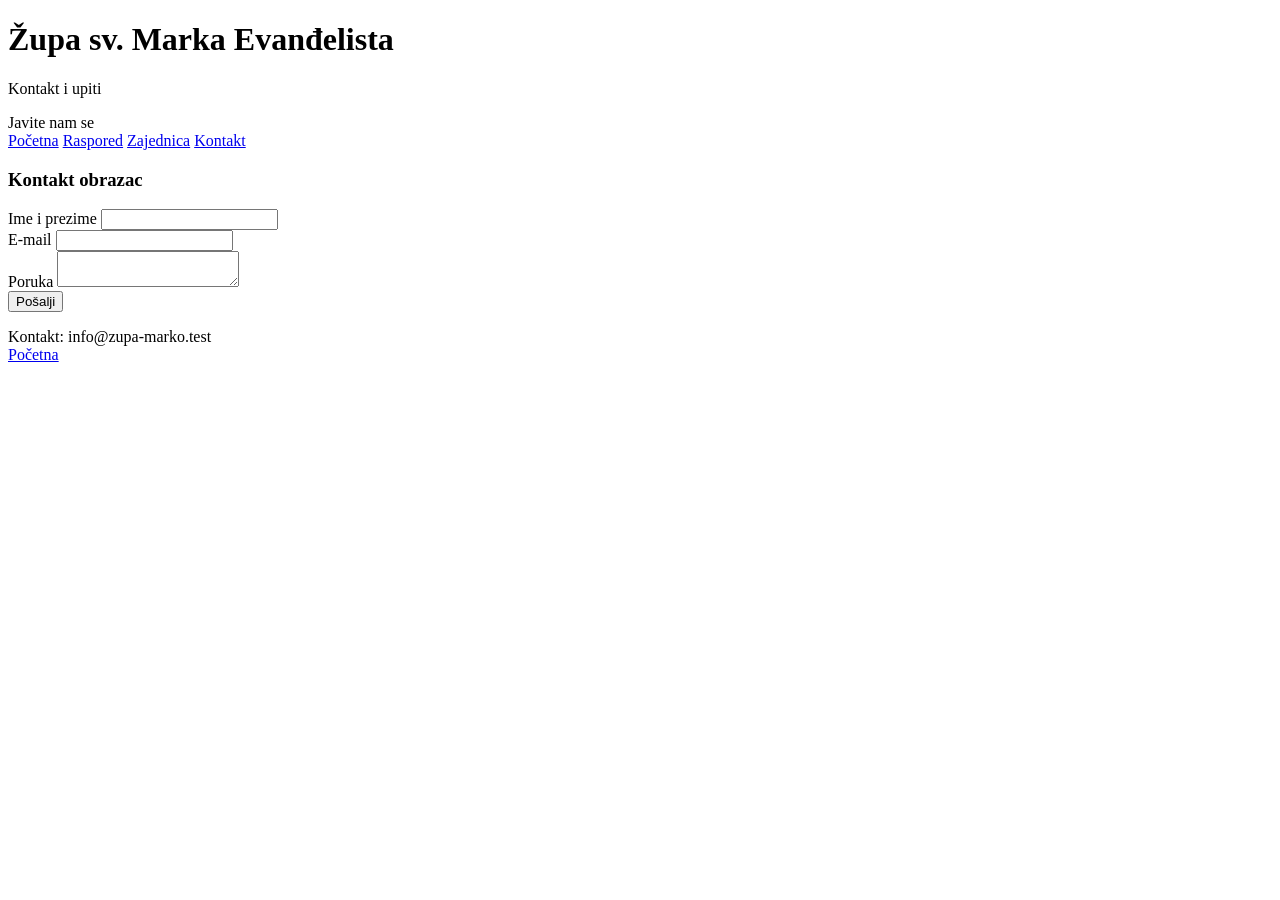
==== kontakt.html @ 01fdba78 "Create kontakt.html" ====
<!DOCTYPE html>
<html lang="hr">
<head>
  <meta charset="UTF-8" />
  <meta name="viewport" content="width=device-width, initial-scale=1.0" />
  <title>Župa sv. Marka – Kontakt</title>
  <link rel="stylesheet" href="../css/style.css" />
</head>
<body>
<header>
  <div class="topbar">
    <div class="brand">
      <h1>Župa sv. Marka Evanđelista</h1>
      <p>Kontakt i upiti</p>
    </div>
    <span class="badge">Javite nam se</span>
  </div>
  <nav>
    <div class="nav-inner">
      <a href="index.html">Početna</a>
      <a href="raspored.html">Raspored</a>
      <a href="zajednica.html">Zajednica</a>
      <a class="active" href="kontakt.html">Kontakt</a>
    </div>
  </nav>
</header>

<main>
  <section class="card">
    <h3>Kontakt obrazac</h3>

    <form id="kontaktForma">
      <div class="form-row">
        <label for="ime">Ime i prezime</label>
        <input type="text" id="ime" />
      </div>

      <div class="form-row">
        <label for="email">E-mail</label>
        <input type="text" id="email" />
      </div>

      <div class="form-row">
        <label for="poruka">Poruka</label>
        <textarea id="poruka"></textarea>
      </div>

      <button type="submit">Pošalji</button>
      <p id="status" class="small"></p>
    </form>
  </section>
</main>

<footer>
  <div class="footer-inner">
    <div>Kontakt: info@zupa-marko.test</div>
    <div><a href="index.html">Početna</a></div>
  </div>
</footer>

<script src="../js/app.js"></script>
</body>
</html>
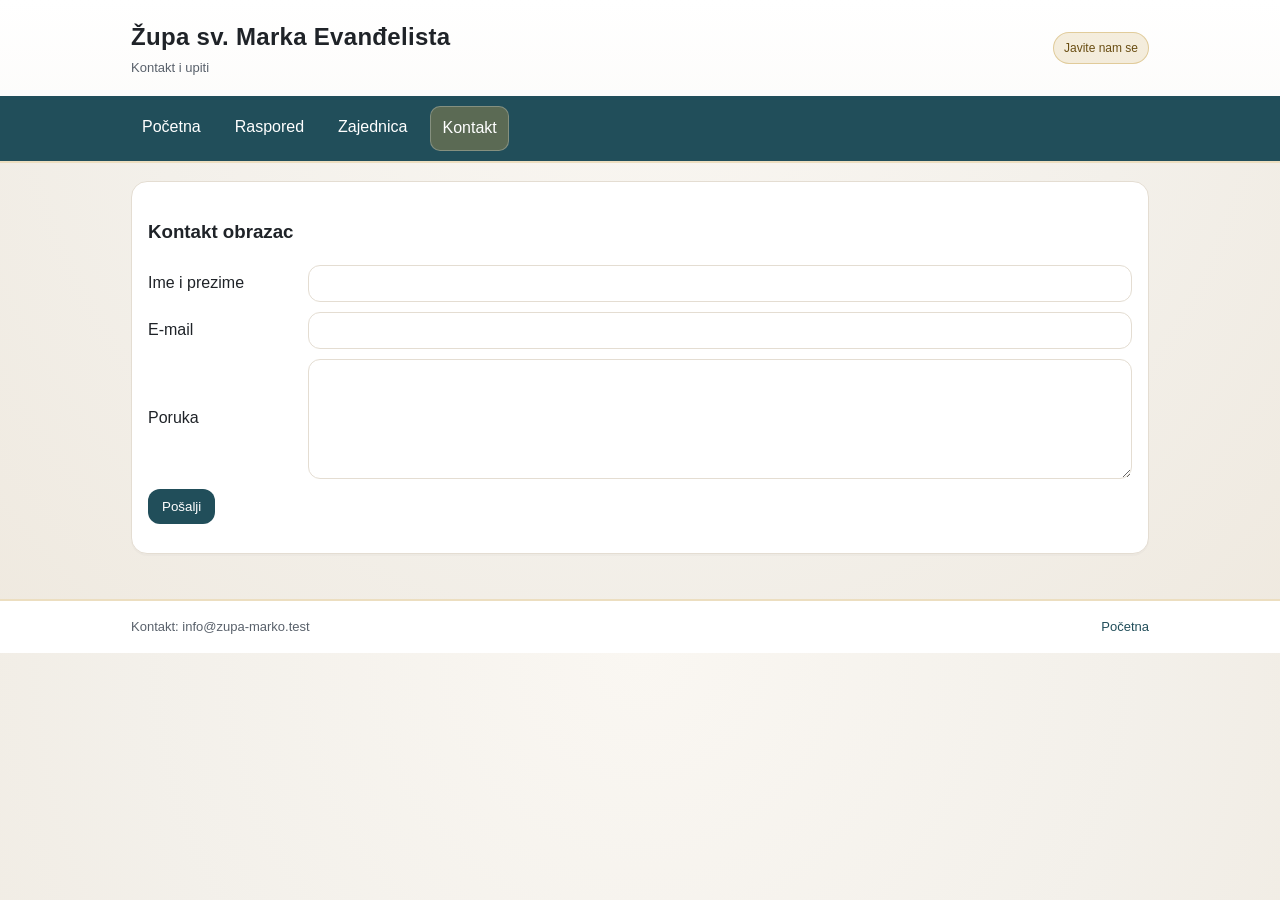
==== commit e1e3a7ca: "Update kontakt.html" ====
--- a/kontakt.html
+++ b/kontakt.html
@@ -4,7 +4,7 @@
   <meta charset="UTF-8" />
   <meta name="viewport" content="width=device-width, initial-scale=1.0" />
   <title>Župa sv. Marka – Kontakt</title>
-  <link rel="stylesheet" href="../css/style.css" />
+  <link rel="stylesheet" href="css/style.css" />
 </head>
 <body>
 <header>
@@ -58,6 +58,6 @@
   </div>
 </footer>
 
-<script src="../js/app.js"></script>
+<script src="js/app.js"></script>
 </body>
 </html>
--- a/css/style.css
+++ b/css/style.css
@@ -0,0 +1,245 @@
+* { box-sizing: border-box; }
+
+:root{
+  --bg: #f3f0ea;
+  --card: #ffffff;
+  --text: #1f2328;
+  --muted: #59616b;
+
+  --accent: #214e5a;
+  --gold: #c8a24a;
+  --border: #e4ddd2;
+
+  --shadow: 0 10px 25px rgba(0,0,0,.08);
+}
+
+body{
+  margin:0;
+  font-family: Arial, sans-serif;
+  background: radial-gradient(circle at top, #faf7f2 0%, var(--bg) 55%, #efe9df 100%);
+  color: var(--text);
+  line-height: 1.55;
+}
+
+a{ color: var(--accent); text-decoration: none; }
+a:hover{ text-decoration: underline; }
+
+header{
+  background: linear-gradient(180deg, #ffffff 0%, #fbfaf8 100%);
+  border-bottom: 2px solid rgba(200,162,74,.35);
+}
+
+.topbar{
+  max-width: 1050px;
+  margin: 0 auto;
+  padding: 18px 16px;
+  display:flex;
+  align-items:center;
+  justify-content: space-between;
+  gap: 12px;
+}
+
+.brand h1{
+  margin:0;
+  font-size: 24px;
+  letter-spacing: .3px;
+}
+.brand p{
+  margin: 3px 0 0;
+  color: var(--muted);
+  font-size: 13px;
+}
+
+.badge{
+  display:inline-block;
+  font-size: 12px;
+  padding: 6px 10px;
+  border-radius: 999px;
+  background: rgba(200,162,74,.18);
+  border: 1px solid rgba(200,162,74,.45);
+  color: #6a4e13;
+}
+
+nav{ background: var(--accent); }
+.nav-inner{
+  max-width: 1050px;
+  margin: 0 auto;
+  padding: 10px 16px;
+  display:flex;
+  gap: 12px;
+  flex-wrap: wrap;
+}
+.nav-inner a{
+  color: #fff;
+  padding: 9px 11px;
+  border-radius: 10px;
+  transition: transform .15s ease, background .15s ease;
+}
+.nav-inner a:hover{
+  background: rgba(255,255,255,.14);
+  text-decoration: none;
+  transform: translateY(-1px);
+}
+.nav-inner a.active{
+  background: rgba(200,162,74,.35);
+  border: 1px solid rgba(255,255,255,.25);
+}
+
+main{
+  max-width: 1050px;
+  margin: 0 auto;
+  padding: 18px 16px 45px;
+  animation: fadeIn .35s ease both;
+}
+@keyframes fadeIn{
+  from{ opacity:0; transform: translateY(6px); }
+  to{ opacity:1; transform: translateY(0); }
+}
+
+.hero{
+  border-radius: 16px;
+  padding: 18px;
+  border: 1px solid var(--border);
+  background: linear-gradient(90deg, rgba(33,78,90,.12), rgba(200,162,74,.12));
+  position: relative;
+  overflow:hidden;
+}
+.hero:after{
+  content:"";
+  position:absolute;
+  right:-60px;
+  top:-60px;
+  width: 180px;
+  height: 180px;
+  background: rgba(200,162,74,.18);
+  border-radius: 50%;
+}
+
+.hero h2{ margin:0 0 6px; }
+.hero p{ margin:0; color: var(--muted); }
+
+.grid{
+  margin-top: 16px;
+  display:grid;
+  grid-template-columns: 1.2fr .8fr;
+  gap: 16px;
+}
+
+.card{
+  background: var(--card);
+  border: 1px solid var(--border);
+  border-radius: 16px;
+  padding: 16px;
+  box-shadow: 0 2px 0 rgba(0,0,0,.02);
+  transition: transform .18s ease, box-shadow .18s ease;
+}
+.card:hover{
+  transform: translateY(-2px);
+  box-shadow: var(--shadow);
+}
+
+.notice{
+  padding: 10px 12px;
+  border-left: 4px solid var(--gold);
+  background: rgba(200,162,74,.08);
+  border-radius: 12px;
+  margin: 10px 0;
+}
+
+ul{ margin-top: 8px; }
+
+table{
+  width:100%;
+  border-collapse: collapse;
+  overflow: hidden;
+  border-radius: 14px;
+  border: 1px solid var(--border);
+}
+th, td{
+  padding: 10px;
+  border-bottom: 1px solid var(--border);
+  text-align: left;
+}
+th{
+  background: rgba(33,78,90,.08);
+}
+
+img.resp{
+  width: 100%;
+  height: auto;
+  border-radius: 16px;
+  border: 1px solid var(--border);
+  box-shadow: 0 10px 25px rgba(0,0,0,.10);
+}
+
+.form-row{
+  display:grid;
+  grid-template-columns: 150px 1fr;
+  gap: 10px;
+  margin: 10px 0;
+  align-items: center;
+}
+input[type="text"], textarea{
+  width: 100%;
+  padding: 10px;
+  border-radius: 12px;
+  border: 1px solid var(--border);
+  background: #fff;
+  outline: none;
+}
+input[type="text"]:focus, textarea:focus{
+  border-color: rgba(33,78,90,.55);
+  box-shadow: 0 0 0 3px rgba(33,78,90,.10);
+}
+
+textarea{ min-height: 120px; resize: vertical; }
+
+button{
+  cursor: pointer;
+  background: var(--accent);
+  color: white;
+  border: none;
+  padding: 10px 14px;
+  border-radius: 12px;
+  transition: transform .15s ease, opacity .15s ease;
+}
+button:hover{ opacity: .94; transform: translateY(-1px); }
+
+.small{ font-size: 13px; color: var(--muted); }
+
+.kpi{
+  display:flex;
+  gap: 12px;
+  flex-wrap: wrap;
+  margin-top: 10px;
+}
+.kpi .pill{
+  background: rgba(33,78,90,.08);
+  border: 1px solid var(--border);
+  border-radius: 999px;
+  padding: 6px 10px;
+  font-size: 13px;
+  color: var(--muted);
+}
+
+footer{
+  border-top: 2px solid rgba(200,162,74,.35);
+  background: #fff;
+}
+.footer-inner{
+  max-width: 1050px;
+  margin: 0 auto;
+  padding: 16px;
+  display:flex;
+  justify-content: space-between;
+  flex-wrap: wrap;
+  gap: 12px;
+  color: var(--muted);
+  font-size: 13px;
+}
+
+@media (max-width: 760px){
+  .grid{ grid-template-columns: 1fr; }
+  .form-row{ grid-template-columns: 1fr; }
+  .topbar{ flex-direction: column; align-items: flex-start; }
+}
